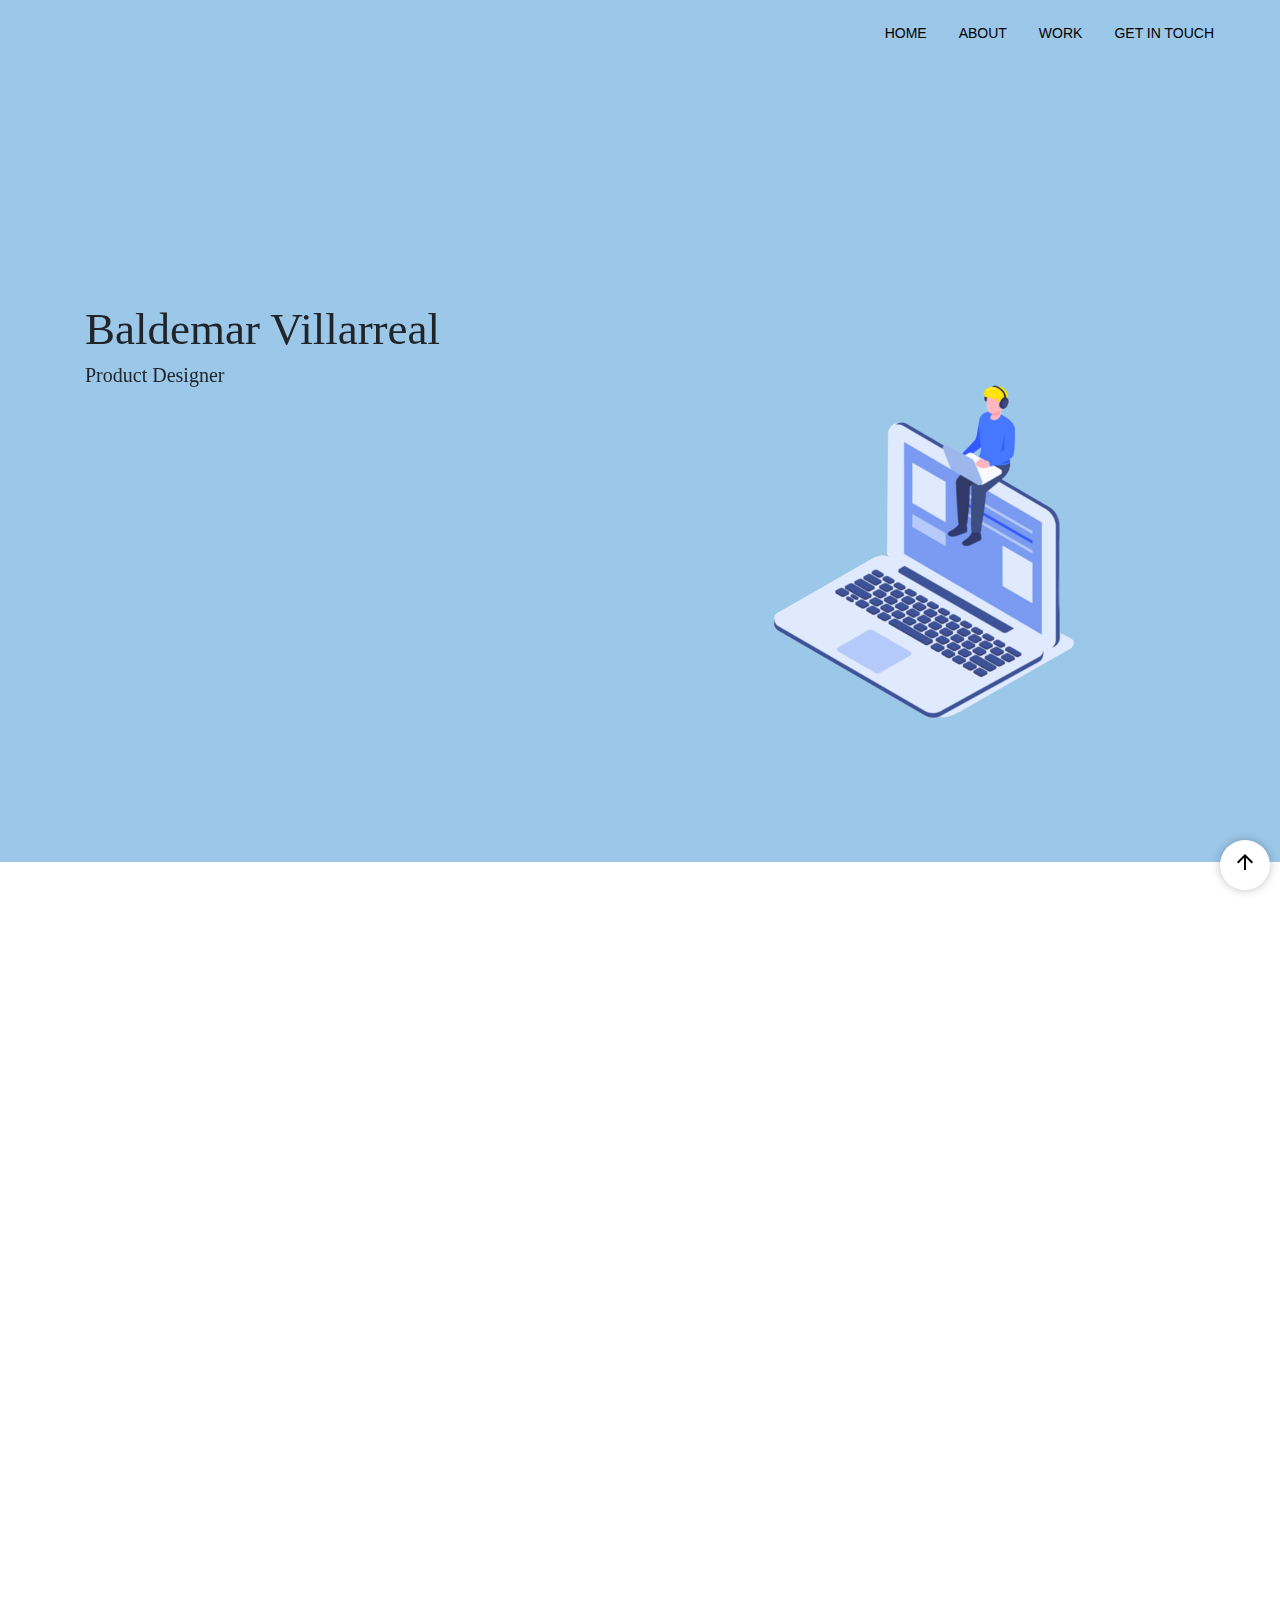
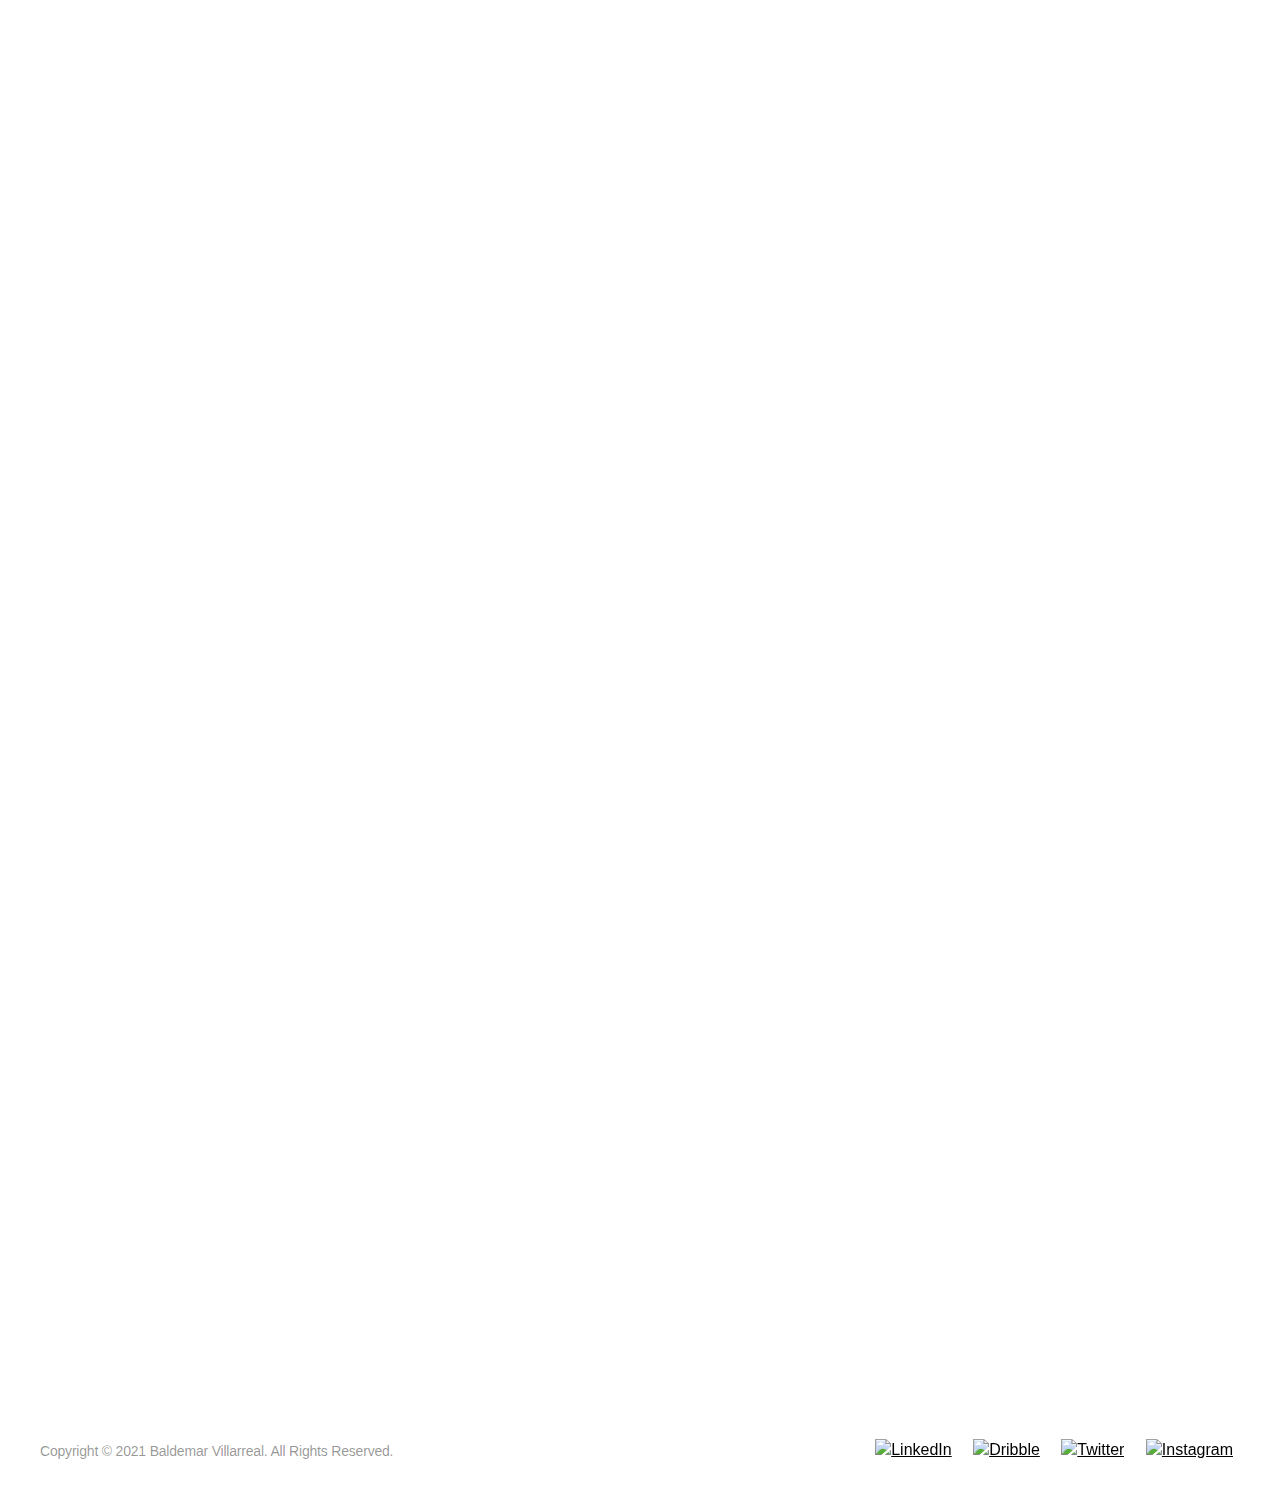
==== index.html @ fc4122ea "C" ====
<!DOCTYPE html>
<html lang="en">

<head>
    <meta charset="UTF-8">
    <meta http-equiv="X-UA-Compatible" content="IE=edge">
    <meta name="viewport" content="width=device-width, initial-scale=1.0">
    <title>Baldemar Villarreal</title>
    <link rel="stylesheet" href="css/styles.css">
    <link rel="stylesheet" href="https://stackpath.bootstrapcdn.com/bootstrap/4.3.1/css/bootstrap.min.css" integrity="sha384-ggOyR0iXCbMQv3Xipma34MD+dH/1fQ784/j6cY/iJTQUOhcWr7x9JvoRxT2MZw1T" crossorigin="anonymous">
    <link href="https://fonts.googleapis.com/icon?family=Material+Icons"
      rel="stylesheet">
      <link rel="stylesheet" href="https://unpkg.com/aos@next/dist/aos.css" />
      <script src="https://ajax.googleapis.com/ajax/libs/jquery/3.3.1/jquery.min.js"></script>
      <script src="https://unpkg.com/scrollreveal"></script>
     
      

</head>

<body>

    <button id="btnScrollToTop"> 
        <i class="material-icons">arrow_upward</i>
    </button>

    <header>
        <div>
            <nav>
                <div id="color">
                    <ul id="dissapear" class="nav justify-content-end">
                        <li class="nav-item">
                          <a class="nav-link active" href="index.html">HOME</a>
                        </li>
                        <li class="nav-item">
                          <a class="nav-link" href="About.html">ABOUT</a>
                        </li>
                        <li  class="nav-item">
                          <a class="nav-link scroll" href="#work">WORK</a>
                        </li>
                        <li class="nav-item">
                            <a class="nav-link" href="mailto: baldemarvillarreal91@gmail.com">GET IN TOUCH</a>
                          </li>
                      </ul>
                     
                      
                     </div>
            </nav>
            <div>


                <div class="jumbotron-fluid herospace">
                    <div class="container">
                        <div class="name">
                          <div><img id="uxDesigner" src="images/Uxdesinger.png" alt=""> </div> 
                      <h1 class="bv" data-aos="fade-right" data-aos-duration="1500" data-aos-once="true">Baldemar Villarreal</h1>
                      <p class="lead" data-aos="fade-right" data-aos-duration="1500" data-aos-once="true">Product Designer</p>
                    </div>
                    </div>
                  </div>
            </div>


        </div>

    </header>

    <section>
        <div>
            <main>

                
                <div id="work" class="blockset1">
                
                    <div class="green" data-aos="fade-right" data-aos-duration="1000" data-aos-once="false">
                        <img id="tastee" src="images/SquadEdHomepage.png" alt="">
                       
                    </div>
                
                   <a href="SquadEd.html"> 
                       <div>
                    <div class="yellow" data-aos="fade-left" data-aos-duration="1000" data-aos-once="false">
                        <p class="title">Squad Ed</p>
                        <br><br>
                        <p class="summary">Where can I find an affordable e-learning platform?</p>

                       <div class="viewthis"> <p class="view">VIEW CASE STUDY</p></div>
                    </div>

                </div></a>
                </div>
                

                <div  class="blockset2">
                    <div class="red" data-aos="fade-left" data-aos-duration="1000" data-aos-once="false">
                        <img id="DOL" src="images/DOL.png" alt="">
                    </div>
                    
                    <div>
                    <div class="blue" data-aos="fade-right" data-aos-duration="1000" data-aos-once="false">
                       <p class="title">U.S. DOL</p> 
                        <br><br>
                        <p class="summary">How do I find the resources I need?</p>
                        <div class="viewthis" >
                      <p class="view">   VIEW CASE STUDY</p> 
                    </div>
                    </div>
                
                </div>
                </div>

                <div class="blockset3">
                    <div class="yellow2" data-aos="fade-right" data-aos-duration="1000" data-aos-once="false">
                        
                       <a href="SAFoodBank.html" > <img id="foodbank" src="images/Foodbank.png" alt=""></a>
                    </div>

                   <a href="SAFoodBank.html" >
                       <div class="green2" data-aos="fade-left" data-aos-duration="1000" data-aos-once="false">
                       <p class="title"> SA FOOD BANK</p>
                        <br><br>
                        <p class="summary">Where can I access the help I need?</p>

                        <div class="viewthis" >
                       <p class="view">VIEW CASE STUDY</p> 
                   </div>

                    </div></a> 
                </div>

                <div class="blockset4">
                    <div class="blue2" data-aos="fade-left" data-aos-duration="1000" data-aos-once="false">
                        <img id="sideprojects" src="images/weightless.jpg" alt="">
                    </div>

                    <div>
                    <div class="red2" data-aos="fade-right" data-aos-duration="1000" data-aos-once="false">
                      <p class="title">SIDE PROJECTS</p> 
                        <br><br>
                        <p class="summary">What projects do I work on during my free time?</p>
                        <div class="viewthis">
                       <p class="view"> VIEW OTHER WORK</p>
                    </div>
                    </div>
                </div>
                   
                </div>
              
                
            </main>
           
        </div>
    </section>

    <footer>
        
        <div class="container-10 w-container">
            <div class="float-right">
                <a href="https://www.linkedin.com/in/baldemarvillarreal/" target="_blank" class="social-icon-link w-inline-block"><img
                        src="https://uploads-ssl.webflow.com/59c5c3e797139c000117aa12/59c5c3e897139c000117aa81_social-09.svg"
                        width="20" data-ix="opacity-on-hover" alt="LinkedIn"></a>
                <a href="#" target="_blank" class="social-icon-link w-inline-block"><img
                        src="https://uploads-ssl.webflow.com/59c5c3e797139c000117aa12/59c5c3e897139c000117aaa2_dribbble-s.svg"
                        width="20" data-ix="opacity-on-hover" alt="Dribble"></a>
                <a href="#" target="_blank" class="social-icon-link w-inline-block"><img
                        src="https://uploads-ssl.webflow.com/59c5c3e797139c000117aa12/59c5c3e897139c000117aa38_social-18.svg"
                        width="20" data-ix="opacity-on-hover" alt="Twitter"></a>
                <a href="#" target="_blank" class="social-icon-link w-inline-block"><img
                        src="https://uploads-ssl.webflow.com/59c5c3e797139c000117aa12/59c5c3e897139c000117aa50_social-08.svg"
                        width="20" data-ix="opacity-on-hover" alt="Instagram"></a>
            </div>
            <div class="footer-text">Copyright © 2021 Baldemar Villarreal. All Rights Reserved.</div>
           
        </div>


    </footer>

  <script src="js/index.js"></script>
  <script src="https://unpkg.com/aos@next/dist/aos.js"></script>
  <script>
    AOS.init();
  </script>

    
</body>

</html>
---- css/styles.css ----
* {
    margin: 0;
    padding: 0;
}
html{
  scroll-behavior: smooth;
}
body {
    width: 100%;
    height: 100%;
    margin: 0;
    padding: 0;
    overflow-x: hidden;

}

/* Nav */
#color{
  background-color: #9bc7e9;
}

/*
@media screen and (max-width: 991px) {
  .nav-item{
 display: none;
   
  }
  
}

@media screen and (max-width: 767px) {
  .nav-item{
    display: none;
  
  }
}

@media screen and (max-width: 479px) {
  .nav-item{
    display: none;
    
  }
} */

.nav {
  
    list-style-type: none;
   justify-content:right;
   padding-right:50px;
    
}


a {
    text-decoration: none;
}

.nav :hover {
  color: white;
 
 
}

.nav-link {
    position: relative;
    color: black;
    padding: 5px;
    margin-top: 15px;
    font-family: Helvetica, sans-serif;
    font-size: 14px;
    
}




@media screen and (max-width: 991px) {
  .justify-content-end {
    margin-left: 15px;
    margin-right: 15px;
     padding-left: 20px;
     padding-right: 20px;
   
  }
}

@media screen and (max-width: 767px) {
  .justify-content-end{
    max-width: 100%;
  
  }
}

@media screen and (max-width: 479px) {
  .justify-content-end{
    max-width: 100%;
    
  }
} 




/* hero space */

.herospace {
  height: 90vh;
    background-color: #9bc7e9;
    background-position: 50% 50%;
    background-repeat: no-repeat no-repeat;
    background-size: cover;
    box-sizing: border-box;
    clear: none;
    display: flex;
    flex-direction: column;
    flex-wrap: nowrap;
    float: none;
    font-family: "Helvetica Neue",Helvetica,sans-serif;
    line-height: 22px;
    margin: auto;
    max-width: 100%;
    opacity: 1;
    overflow: hidden;
    padding: 250px 50px;
    position: static;
    text-align: center;
    z-index: 0;
}

@media screen and (max-width: 991px) {
  
  .herospace {
    padding-left: 140px;
    padding-right: 140px;
  }
}

@media screen and (max-width: 767px) {
  .herospace {
    padding-left: 16px;
    padding-right: 16px;
  
  }
}

@media screen and (max-width: 479px) {
  .herospace {
    padding-left: 0;
    padding-right: 0;
    width: 100%;
    
  }
}

.name {
    position: relative;
    flex-direction: column;
    justify-content: left;
    text-align: left;
    font-size: 45px;
    font-family: Georgia, 'Times New Roman', Times, serif;
   
}
.bv{
  font-size: 45px;
}

#uxDesigner{
  max-width: 50%;
  float: right;
  margin-right: -30px;
  padding: 5px 5px 5px 5px;
  
}

@media screen and (max-width: 991px) {
  
  #uxDesigner {
  margin-top: 100px;
  
  }
}




  
  

/* Main */

main {
    grid-column: span;

}

.blockset1 {
    display: flex;
    flex-direction: row;
    position: relative;
    justify-content: center;
    margin-left: 0;
    margin-right: 0;
    
}

.blockset2 {
    display: flex;
    flex-direction: row-reverse;
    position: relative;
    justify-content: center;
}

.blockset3 {
    display: flex;
    flex-direction: row;
    position: relative;
    justify-content: center;
}

.blockset4 {
    display: flex;
    flex-direction: row-reverse;
    position: relative;
    justify-content: center;
}

.title{
  text-align: center;
  margin-top: 40px;
  font-family: Georgia, 'Times New Roman', Times, serif;
  font-size: 22px;
  color: white;
  font-weight: 600;

}
.summary{
  margin-top: -19px;
  text-align: center;
  justify-content: center;
  font-size: 16px;
  font-weight: 600;
  max-width: 200px;
  margin-left: 25px;
  color: white;
  font-family: Helvetica, sans-serif;
}

.view {
  text-align: center;
  margin-top: 15%;
  font-family: Helvetica, sans-serif;
  font-size: 14px;
  font-weight:400;
  text-decoration:none;
  color: white;
  font-weight: 500;
}

.viewthis :hover{
  color: black;
}




/*iamge IDs*/
#tastee{
  width: 85%;
 border-radius: 10px;
}
#DOL{
  width: 85%;
  border-radius: 10px;
}
#foodbank{
  width: 80%;
  border-radius: 10px;
}

#sideprojects{
  width: 75%;
  border-radius: 10px;
}

/*
@media screen and (max-width: 767px) {
  #tastee{
    width: 100%;
   border-radius: 10px;
  }
  #DOL{
    width: 100%;
    border-radius: 10px;
  }
  #foodbank{
    width: 100%;
    border-radius: 10px;
  }
  
  #sideprojects{
    width: 100%;
    border-radius: 10px;
  }

} */




/*blockSet1*/
.green {
    height: 492px;
    width: 880px;
    background: #7BAC7F;
    float: left;
    margin-right: 20px;
    margin-left: -10px;
    margin-top: 2%;
    text-align: center;
    display: flex;
    align-items: center;
    justify-content: center;
    z-index: 0;
    border-radius: 20px;
    
}



@media screen and (max-width: 767px) {
  .green {
    position: relative;
    margin-left: 15px;
   margin-right: 15px;
    padding-left: 20px;
    padding-right: 20px;
    
  }

}

@media screen and (max-width: 479px) {
  .green{
   
    margin-bottom: 0;
    padding-left: 0;
    padding-right: 0;
  }

}



.yellow {
    float: right;
    background-color: #E9B945;
    bottom: 19px;
    box-sizing: border-box;
    float: right;
    height: 250px;
    width: 250px;
    left: 10px;
    line-height: 22px;
    margin-left: 0;
    margin-right: 0;
    margin-top: 0;
    opacity: 1;
    position: relative;
    right: 262px;
    top: 146px;
    z-index: 2;
    border-radius: 20px;
   
}




@media screen and (max-width: 991px) {
  .yellow {
   max-width: 100%;
   display: block;
   position: relative;
   float: right;
  margin-top: 50px;
  
   
  }
  .title{
    text-align: center;
    margin-top: 30px;
    font-family: Georgia, 'Times New Roman', Times, serif;
    font-size: 16px;
    color:white;
   
  
  }



}


@media screen and (max-width: 767px) {
  .yellow{
    max-width: 100%;
    display: block;
    float: right;
   left: -7px;
   height: 100px;
   width: 100px;
 
  }
  .view{
    display: none;
  }
  .summary{
    display: none;
  }
}

@media screen and (max-width: 479px) {
  .yellow{
    display: block;
    float: right; 
    height: 100px;
    width: 100px;
    
  }

}




/*blockSet2*/
.red {
    height: 492px;
    width: 880px;
    background: #9BC7E9;
    float: right;
    margin-right: -30px;
    margin-top: 2%;
    text-align: center;
    display: flex;
    align-items: center;
    justify-content: center;
    border-radius: 20px;
}



@media screen and (max-width: 767px) {
  .red {
    margin-left: 15px;
   margin-right: 15px;
    padding-left: 20px;
    padding-right: 20px;
    
  }
}

@media screen and (max-width: 479px) {
  .red {
    
    margin-bottom: 0;
    padding-left: 0;
    padding-right: 0;
  }
}

.blue {
    float: left;
    background-color: #E38F96;
    bottom: 0;
    box-sizing: border-box;
    cursor: pointer;
    display: block;
    font-family: Helvetica, sans-serif;
    height: 250px;
    width: 250px;
    left: -30px;
    line-height: 22px;
    max-width: 100%;
    position: relative;
    right: 0px;
    text-decoration: none;
    top: 150px;
    z-index: 10;
    border-radius: 20px;
 
   
}
@media screen and (max-width: 991px) {
  .blue  {
   max-width: 100%;
   display: block;
   position: relative;
   float: left;
   margin-top: 50px;
   
  }
}

@media screen and (max-width: 767px) {
  .blue {
    max-width: 100%;
    display: block;
    float: left;
   left: 7px;
   height: 100px;
   width: 100px;
  }
}

@media screen and (max-width: 479px) {
  .blue {
    display: block;
    float: left; 
    height: 100px;
    width: 100px;
  }
}

/*blockSet3*/
.yellow2 {
    height: 492px;
    width: 880px;
    background: #E9B945;
    float: left;
    margin-right: 20px;
    margin-left: -10px;
    margin-top: 2%;
    text-align: center;
    display: flex;
    align-items: center;
    justify-content: center;
    border-radius: 20px;
}

@media screen and (max-width: 767px) {
  .yellow2 {
    margin-left: 15px;
   margin-right: 15px;
    padding-left: 20px;
    padding-right: 20px;
  }
}

@media screen and (max-width: 479px) {
  .yellow2{
    
    margin-bottom: 0;
    padding-left: 0;
    padding-right: 0;
  }
}

.green2 {
    float: right;
    background-color: #7BAC7F;
    bottom: 0;
    box-sizing: border-box;
    cursor: pointer;
    display: block;
    font-family: Helvetica, sans-serif;
    height: 250px;
    width: 250px;
    left: 10px;
    line-height: 22px;
    max-width: 100%;
    position: absolute;
    position: relative;
    right: 0px;
    text-decoration: none;
    top: 150px;
    z-index: 1;
    border-radius: 20px;
    
}

@media screen and (max-width: 991px) {
  .green2 {
   max-width: 100%;
   display: block;
   position: relative;
   float: right;
   margin-top: 50px;
   
  }
}

@media screen and (max-width: 767px) {
  .green2 {
    max-width: 100%;
    display: block;
    float: right;
   left: -7px;
   height: 100px;
   width: 100px;
   
  }
}

@media screen and (max-width: 479px) {
  .green2 {
    display: block;
    float: right; 
    height: 100px;
    width: 100px;
  }
}

  /*blockSet4*/
.blue2 {
    height: 492px;
    width: 880px;
    background:  #E38F96;
    float: right;
    margin-right: -30px;
    margin-top: 2%;
    text-align: center;
    display: flex;
    align-items: center;
    justify-content: center;
    border-radius: 20px;
}
@media screen and (max-width: 767px) {
  .blue2{
    margin-left: 15px;
   margin-right: 15px;
    padding-left: 20px;
    padding-right: 20px;
  }
}

@media screen and (max-width: 479px) {
  .blue2{
    
    margin-bottom: 0;
    padding-left: 0;
    padding-right: 0;
  }
}

.red2 {
    float: left;
    background-color: #9BC7E9 ;
    bottom: 0;
    box-sizing: border-box;
    cursor: pointer;
    display: block;
    font-family: Helvetica, sans-serif;
    height: 250px;
    width: 250px;
    left: -30px;
    line-height: 22px;
    max-width: 100%;
    position: absolute;
    position: relative;
    right: 0px;
    text-decoration: none;
    top: 150px;
    z-index: 10;
    border-radius: 20px;
    
}

@media screen and (max-width: 991px) {
  .red2  {
   max-width: 100%;
   display: block;
   position: relative;
   float: left;
   margin-top: 50px;
   
  }
}

@media screen and (max-width: 767px) {
  .red2 {
    max-width: 100%;
    display: block;
    float: left;
   left: 7px;
   height: 100px;
   width: 100px;
  }
}

@media screen and (max-width: 479px) {
  .red2  {
    display: block;
    float: left; 
    height: 100px;
    width: 100px;
  }
}


/* footer */

.container-10.w-container {
    box-sizing: border-box;
    color: #333;
    font-family: Helvetica,sans-serif;
    line-height: 22px;
    margin-left: auto;
    margin-right: auto;
    max-width: 1200px;
    position: relative;
    z-index: 6;
    margin-top: 8%;
  }
  
  .float-right {
    box-sizing: border-box;
    color:black;
    float: right;
    font-family: Helvetica,sans-serif;
    line-height: 22px;
    margin-bottom: 30px;
  }
  
  
  .social-icon-link.w-inline-block {
    background-color: transparent;
    box-sizing: border-box;
    color: #000;
    cursor: pointer;
    display: inline-block;
    font-family: Helvetica,sans-serif;
    line-height: 22px;
    margin-right: -3px;
    max-width: 100%;
    opacity: 1;
    padding: 3px 10px;
    text-decoration: underline;
    transition: opacity 150ms;
    opacity: 1; 
    transform: translateX(0px) translateY(0px) translateZ(0px); 
    transition: opacity 400ms ease 0s;
  }
  
  
  
  
  .footer-text {
    box-sizing: border-box;
    clear: none;
    color: rgba(0, 0, 0, 0.425);
    float: left;
    font-family: Helvetica, Arial, sans-serif;
    font-size: 14px;
    font-weight: 300;
    letter-spacing: -.2px;
    line-height: 22px;
    margin: 5px auto;
    max-width: 70%;
    padding-left: 0;
    position: relative;
    text-align: left;
  }


  @media screen and (max-width: 991px) {
    .container-10.w-container {
      grid-template-areas: "." "." "." ".";
      grid-template-columns: 1fr;
      grid-template-rows: auto auto auto auto;
      margin-left: 15px;
      margin-right: 100px;
      text-align: center;
      max-width: 900px;
      margin-top: 15%;
    }
  }
  
  @media screen and (max-width: 767px) {
    .container-10.w-container {
      max-width: 767px;
    
    }
  }
  
  @media screen and (max-width: 479px) {
    .container-10.w-container {
      max-width: 100%;
     
    }
  }

  @media screen and (max-width: 991px) {
    .footer-text  {
      grid-template-areas: "." "." "." ".";
      grid-template-columns: 1fr;
      grid-template-rows: auto auto auto auto;
      margin-left: 90px;
      text-align: center;
      max-width: 900px;
   
    }
  }
  
  @media screen and (max-width: 767px) {
    .footer-text  {
      max-width: 500px;
    
    }
  }
  
  @media screen and (max-width: 479px) {
    .footer-text  {
      max-width: 100%;
     
    }
  }

  #btnScrollToTop{
    position: fixed;
    right: 10px;
    bottom: 10px;
    width: 50px;
    height: 50px;
    border-radius: 50%;
    background-color: white;
    box-shadow: 0 0 10px rgba(0, 0, 0, 0.25) ;
    color:black;
    outline: none;
    cursor: pointer;
    z-index: 10;
    border: none;
  }

  #btnScrollToTop:active 
  {
    background-color: black;
    color: white;
  }
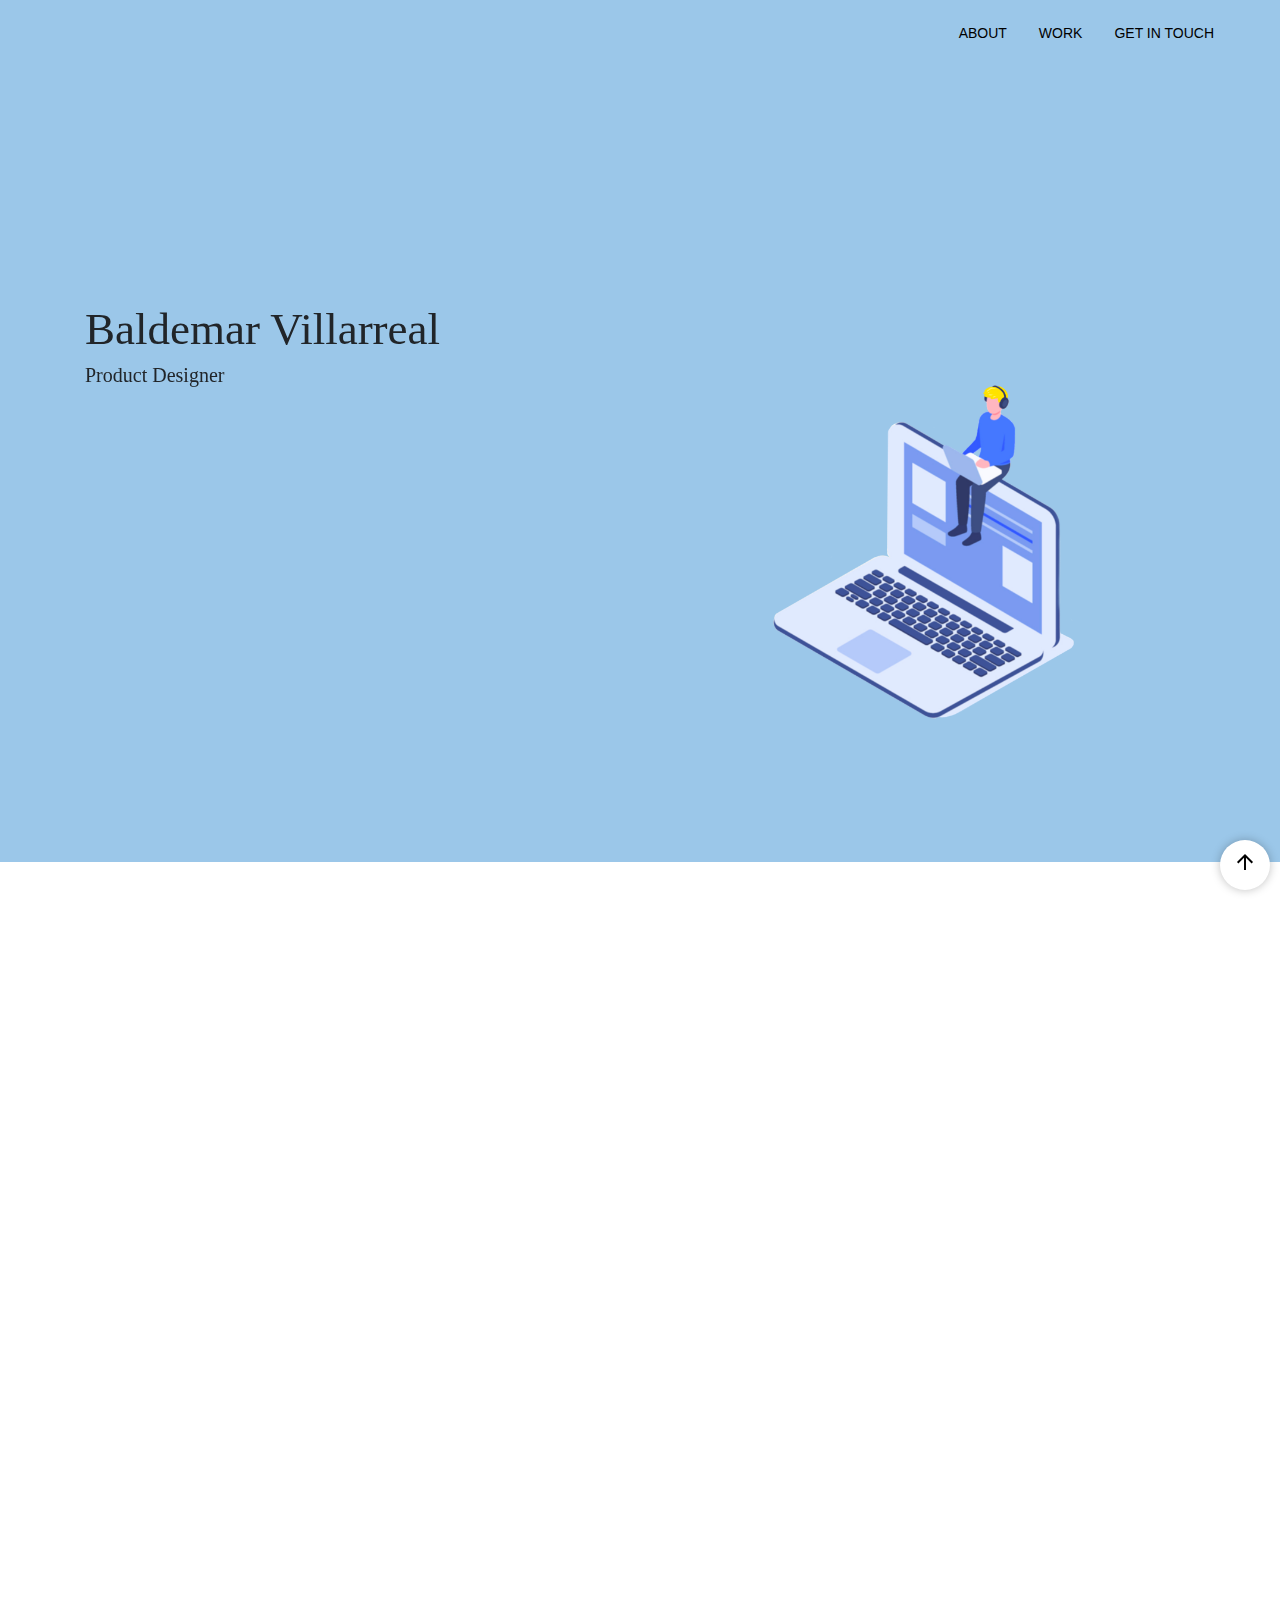
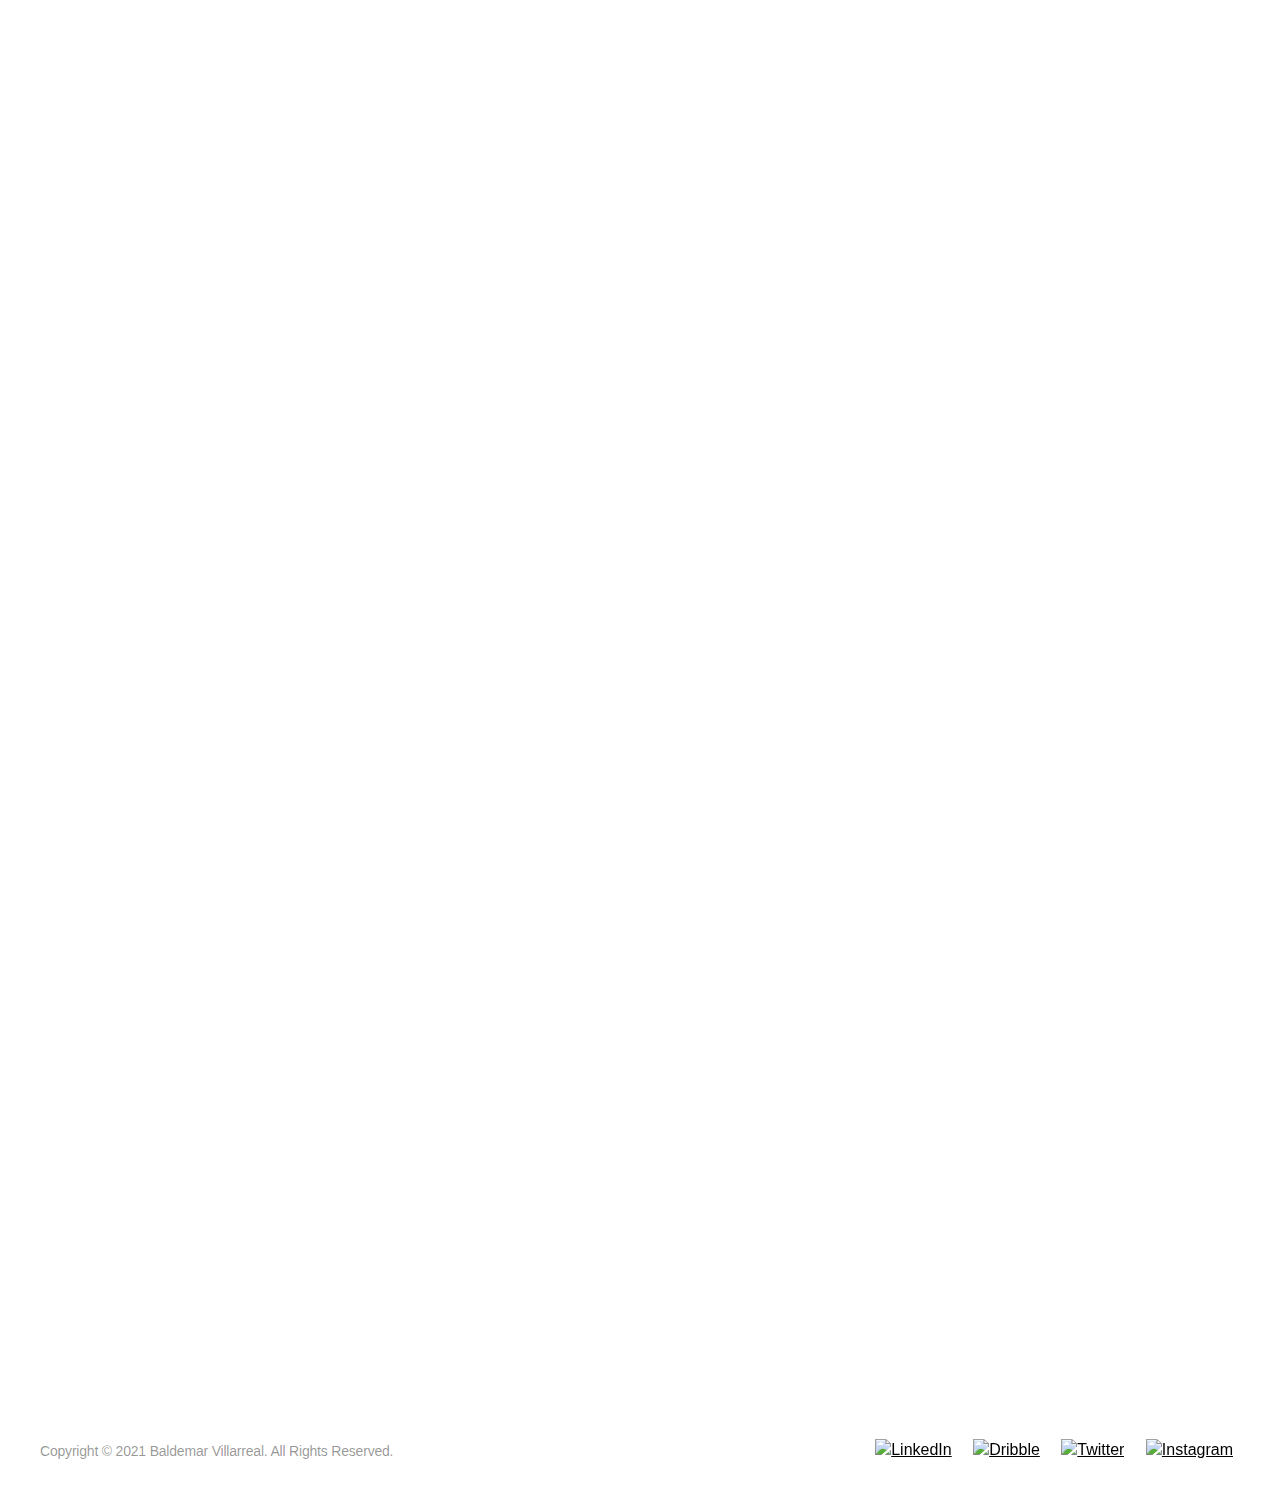
==== commit e95894d9: "C" ====
--- a/index.html
+++ b/index.html
@@ -29,9 +29,7 @@
             <nav>
                 <div id="color">
                     <ul id="dissapear" class="nav justify-content-end">
-                        <li class="nav-item">
-                          <a class="nav-link active" href="index.html">HOME</a>
-                        </li>
+                       
                         <li class="nav-item">
                           <a class="nav-link" href="About.html">ABOUT</a>
                         </li>
@@ -72,14 +70,14 @@
                 
                 <div id="work" class="blockset1">
                 
-                    <div class="green" data-aos="fade-right" data-aos-duration="1000" data-aos-once="false">
+                    <div class="green" data-aos="fade-left" data-aos-duration="1000" data-aos-once="false">
                         <img id="tastee" src="images/SquadEdHomepage.png" alt="">
                        
                     </div>
                 
                    <a href="SquadEd.html"> 
                        <div>
-                    <div class="yellow" data-aos="fade-left" data-aos-duration="1000" data-aos-once="false">
+                    <div class="yellow" data-aos="fade-right" data-aos-duration="1000" data-aos-once="false">
                         <p class="title">Squad Ed</p>
                         <br><br>
                         <p class="summary">Where can I find an affordable e-learning platform?</p>
@@ -110,13 +108,13 @@
                 </div>
 
                 <div class="blockset3">
-                    <div class="yellow2" data-aos="fade-right" data-aos-duration="1000" data-aos-once="false">
+                    <div class="yellow2" data-aos="fade-left" data-aos-duration="1000" data-aos-once="false">
                         
                        <a href="SAFoodBank.html" > <img id="foodbank" src="images/Foodbank.png" alt=""></a>
                     </div>
 
                    <a href="SAFoodBank.html" >
-                       <div class="green2" data-aos="fade-left" data-aos-duration="1000" data-aos-once="false">
+                       <div class="green2" data-aos="fade-right" data-aos-duration="1000" data-aos-once="false">
                        <p class="title"> SA FOOD BANK</p>
                         <br><br>
                         <p class="summary">Where can I access the help I need?</p>
--- a/css/styles.css
+++ b/css/styles.css
@@ -196,7 +196,7 @@
 
 .blockset1 {
     display: flex;
-    flex-direction: row;
+    flex-direction: row-reverse;
     position: relative;
     justify-content: center;
     margin-left: 0;
@@ -213,7 +213,7 @@
 
 .blockset3 {
     display: flex;
-    flex-direction: row;
+    flex-direction: row-reverse;
     position: relative;
     justify-content: center;
 }
@@ -313,15 +313,13 @@
     height: 492px;
     width: 880px;
     background: #7BAC7F;
-    float: left;
-    margin-right: 20px;
-    margin-left: -10px;
+    float: right;
+    margin-right: -30px;
     margin-top: 2%;
     text-align: center;
     display: flex;
     align-items: center;
     justify-content: center;
-    z-index: 0;
     border-radius: 20px;
     
 }
@@ -353,23 +351,23 @@
 
 
 .yellow {
-    float: right;
+    float: left;
     background-color: #E9B945;
-    bottom: 19px;
+    bottom: 0;
     box-sizing: border-box;
-    float: right;
+    cursor: pointer;
+    display: block;
+    font-family: Helvetica, sans-serif;
     height: 250px;
     width: 250px;
-    left: 10px;
+    left: -30px;
     line-height: 22px;
-    margin-left: 0;
-    margin-right: 0;
-    margin-top: 0;
-    opacity: 1;
-    position: relative;
-    right: 262px;
-    top: 146px;
-    z-index: 2;
+    max-width: 100%;
+    position: relative;
+    right: 0px;
+    text-decoration: none;
+    top: 150px;
+    z-index: 10;
     border-radius: 20px;
    
 }
@@ -528,9 +526,8 @@
     height: 492px;
     width: 880px;
     background: #E9B945;
-    float: left;
-    margin-right: 20px;
-    margin-left: -10px;
+    float: right;
+    margin-right: -30px;
     margin-top: 2%;
     text-align: center;
     display: flex;
@@ -558,7 +555,7 @@
 }
 
 .green2 {
-    float: right;
+    float: left;
     background-color: #7BAC7F;
     bottom: 0;
     box-sizing: border-box;
@@ -567,15 +564,14 @@
     font-family: Helvetica, sans-serif;
     height: 250px;
     width: 250px;
-    left: 10px;
+    left: -30px;
     line-height: 22px;
     max-width: 100%;
-    position: absolute;
     position: relative;
     right: 0px;
     text-decoration: none;
     top: 150px;
-    z-index: 1;
+    z-index: 10;
     border-radius: 20px;
     
 }
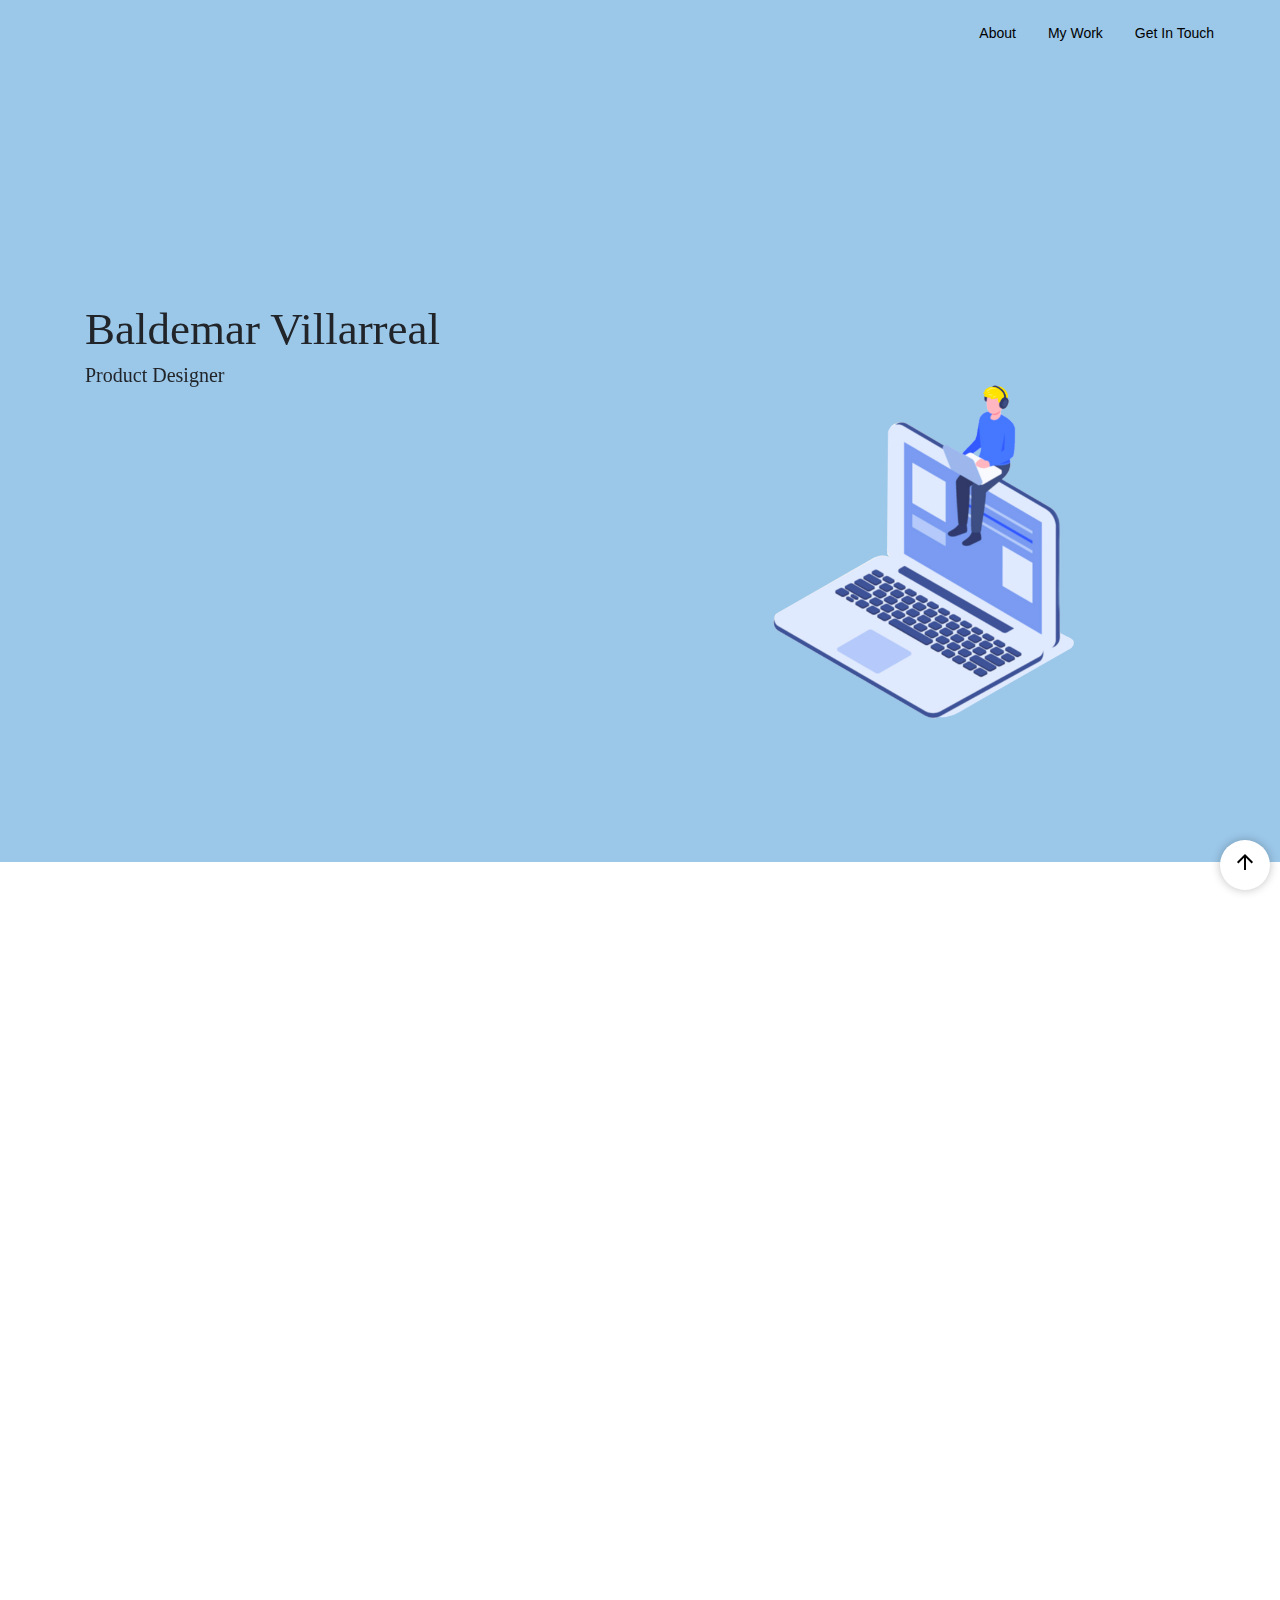
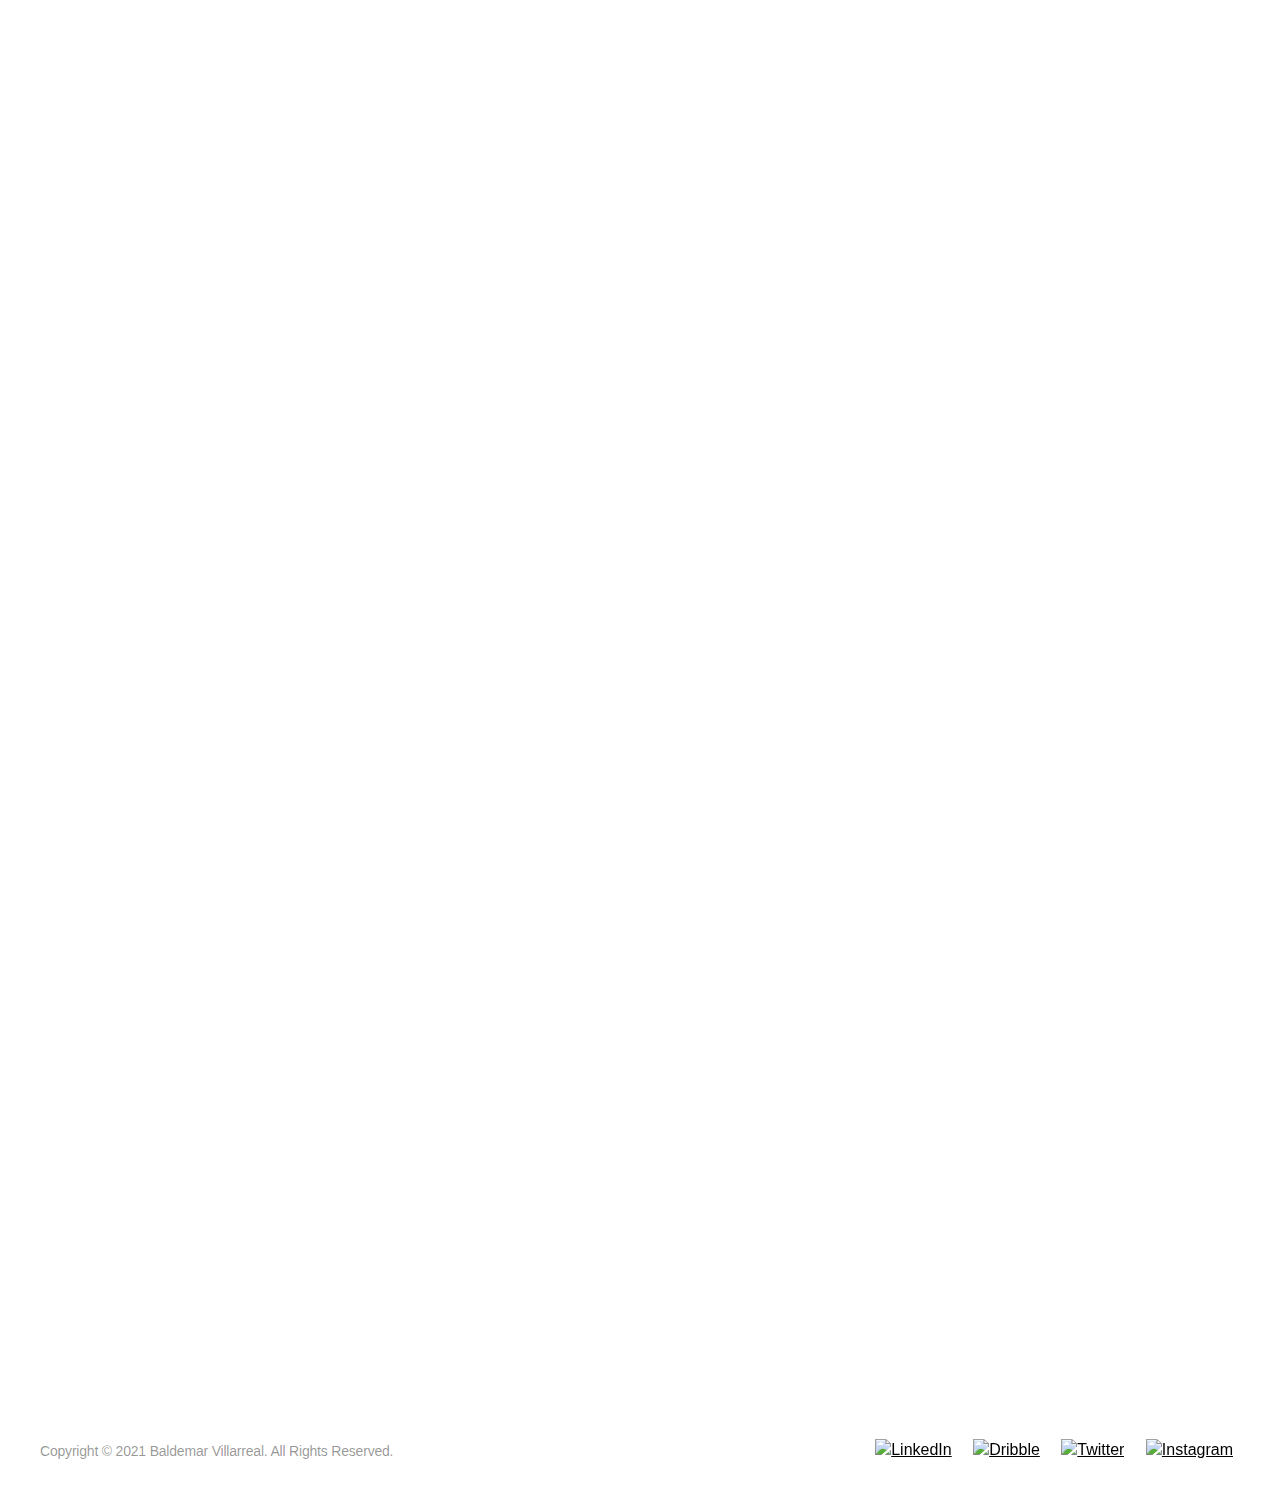
==== commit 3ef194c2: "C" ====
--- a/index.html
+++ b/index.html
@@ -31,13 +31,13 @@
                     <ul id="dissapear" class="nav justify-content-end">
                        
                         <li class="nav-item">
-                          <a class="nav-link" href="About.html">ABOUT</a>
+                          <a class="nav-link" href="About.html">About</a>
                         </li>
                         <li  class="nav-item">
-                          <a class="nav-link scroll" href="#work">WORK</a>
+                          <a class="nav-link scroll" href="#work">My Work</a>
                         </li>
                         <li class="nav-item">
-                            <a class="nav-link" href="mailto: baldemarvillarreal91@gmail.com">GET IN TOUCH</a>
+                            <a class="nav-link" href="mailto: baldemarvillarreal91@gmail.com">Get In Touch</a>
                           </li>
                       </ul>
                      
@@ -90,11 +90,12 @@
                 
 
                 <div  class="blockset2">
-                    <div class="red" data-aos="fade-left" data-aos-duration="1000" data-aos-once="false">
+
+                        <div class="red" data-aos="fade-left" data-aos-duration="1000" data-aos-once="false">
                         <img id="DOL" src="images/DOL.png" alt="">
                     </div>
                     
-                    <div>
+                  <a href="DOL.html">  <div>
                     <div class="blue" data-aos="fade-right" data-aos-duration="1000" data-aos-once="false">
                        <p class="title">U.S. DOL</p> 
                         <br><br>
@@ -104,7 +105,7 @@
                     </div>
                     </div>
                 
-                </div>
+                </div> </a> 
                 </div>
 
                 <div class="blockset3">
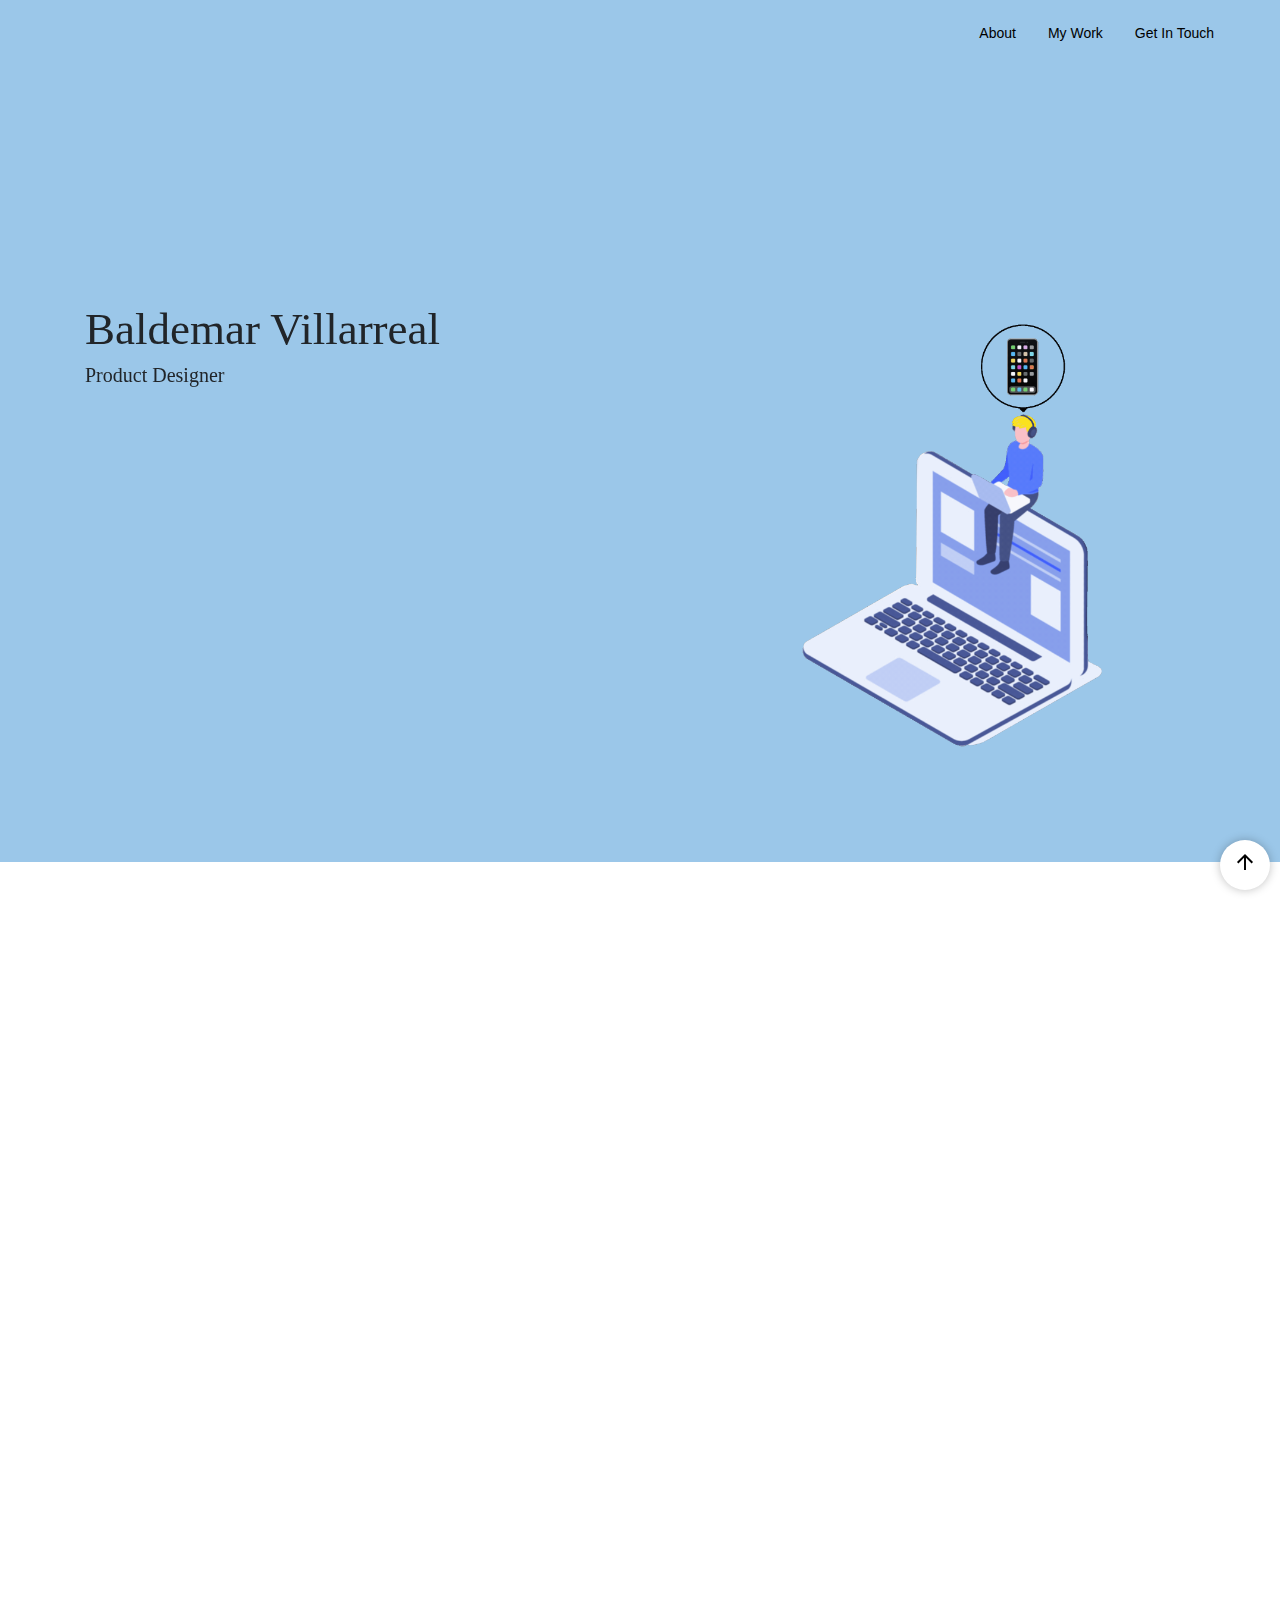
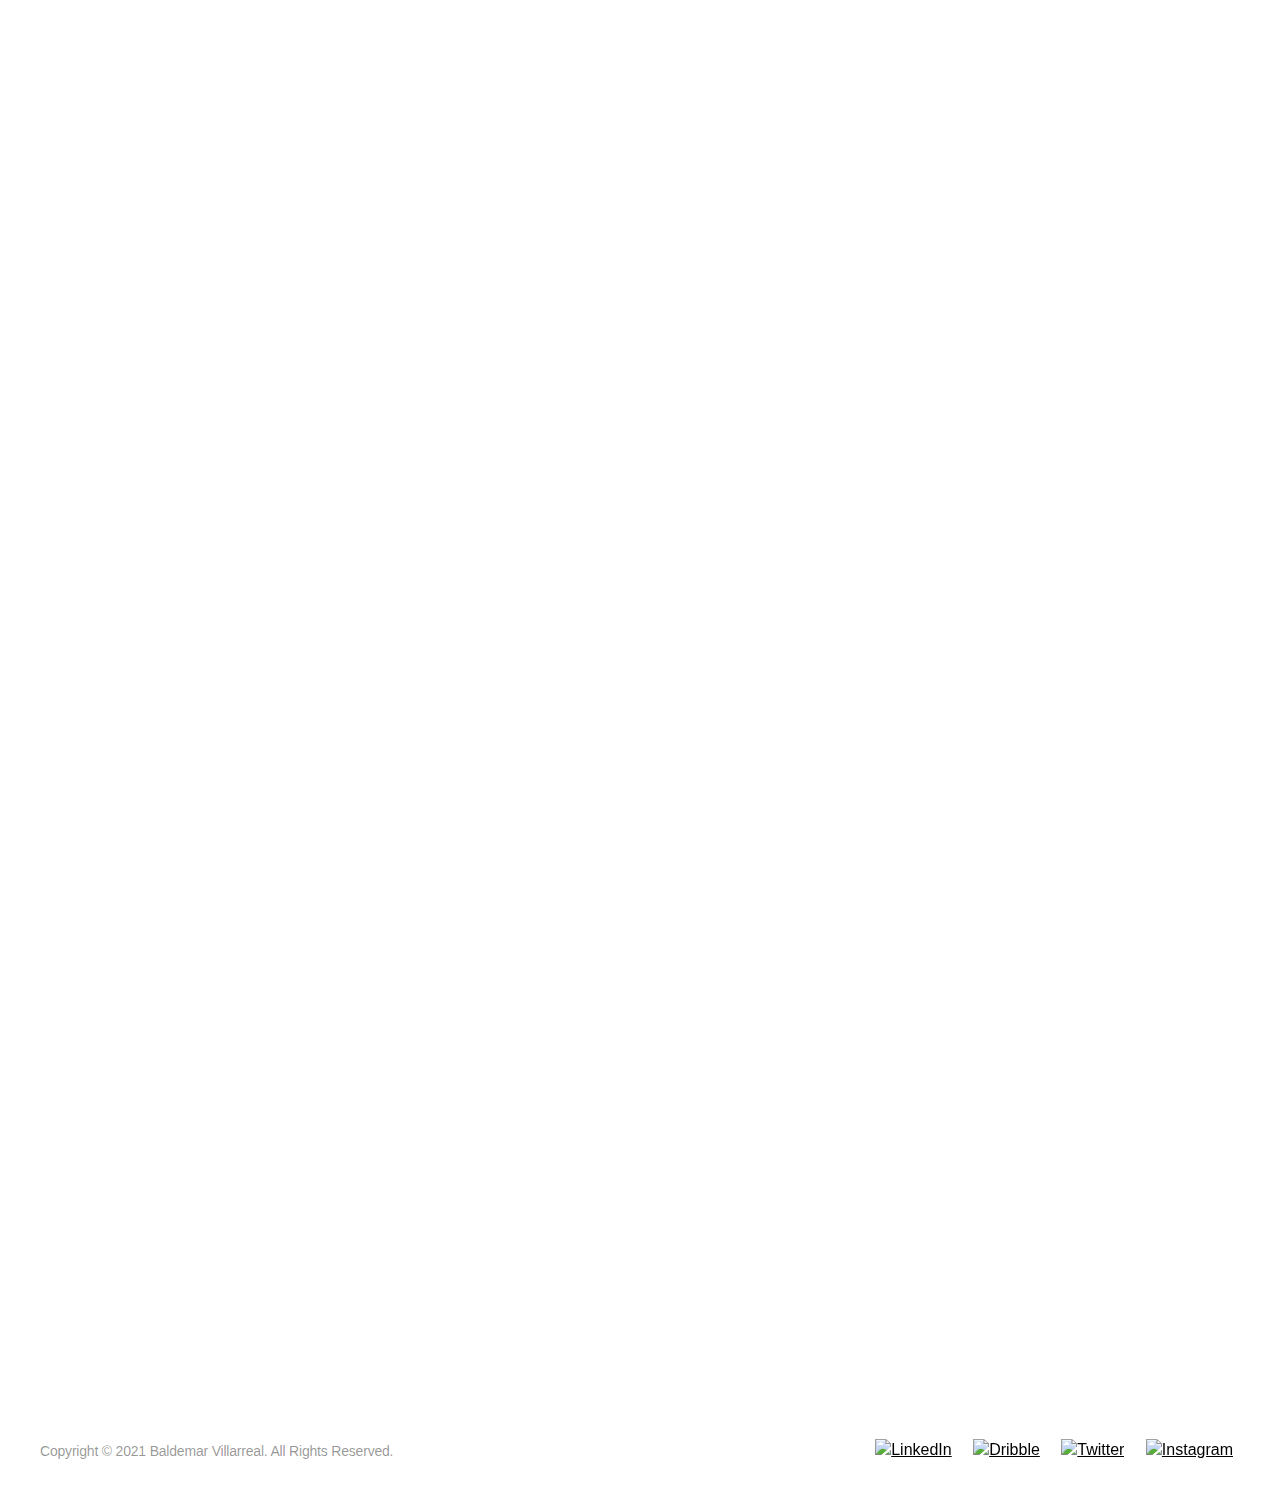
==== commit 0478fe52: "C" ====
--- a/index.html
+++ b/index.html
@@ -50,7 +50,7 @@
                 <div class="jumbotron-fluid herospace">
                     <div class="container">
                         <div class="name">
-                          <div><img id="uxDesigner" src="images/Uxdesinger.png" alt=""> </div> 
+                          <div><img id="uxDesigner" src="images/UX Designer web ready 2.gif" alt=""> </div> 
                       <h1 class="bv" data-aos="fade-right" data-aos-duration="1500" data-aos-once="true">Baldemar Villarreal</h1>
                       <p class="lead" data-aos="fade-right" data-aos-duration="1500" data-aos-once="true">Product Designer</p>
                     </div>
